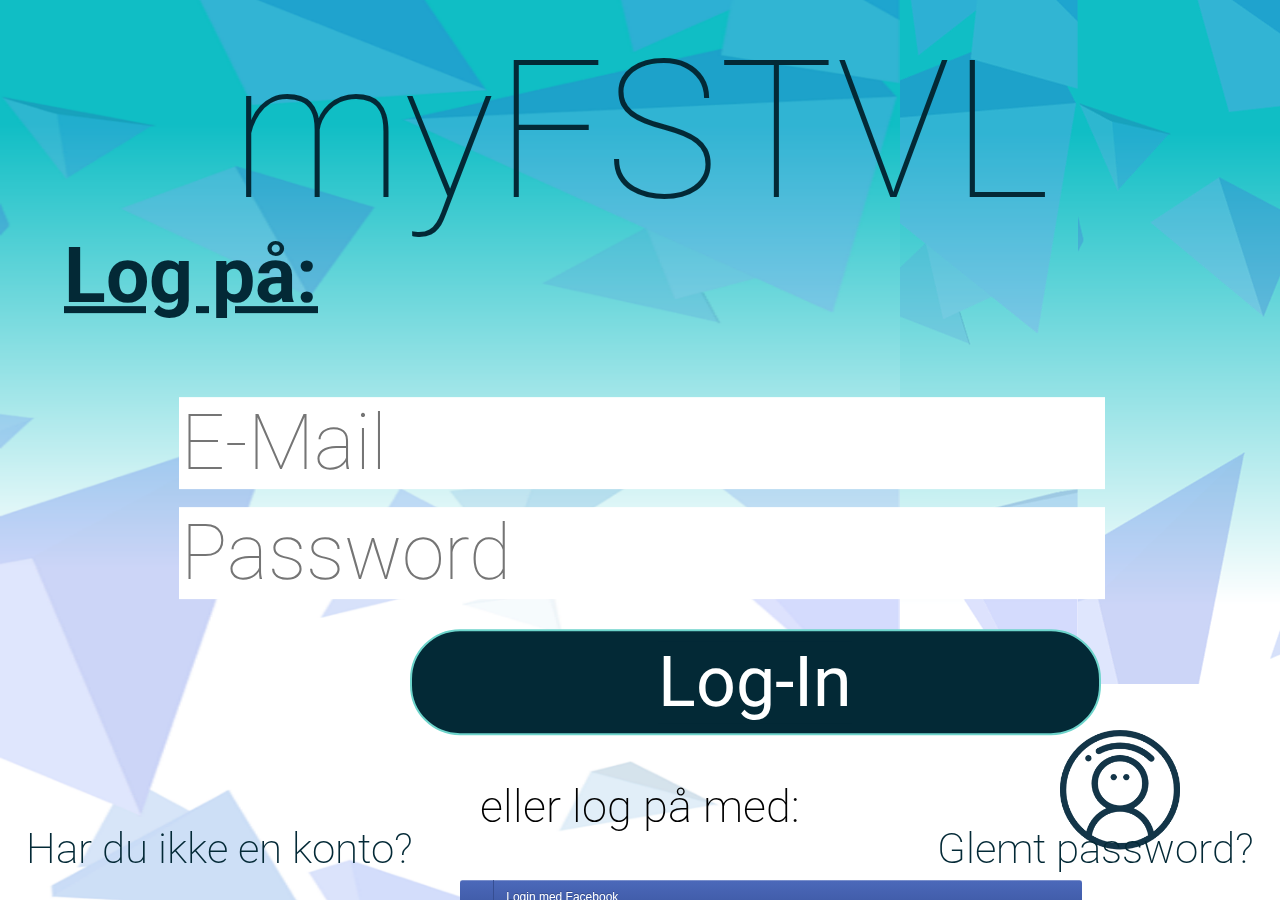
==== index.html @ f62eda31 "css update" ====
<!doctype html>
<html lang="da">

<head>
  <meta charset="utf-8">
  <title>myFSTVL</title>
  <meta name="viewport" content="width=device-width, initial-scale=1, shrink-to-fit=no">
  <meta name="description" content="">
  <meta name="author" content="myFSTVL">
  <link rel="stylesheet" href="css/main.css">
  <link rel="shortcut icon" type="image/png" href="img/favicon.png" />
  <link rel="stylesheet" href="https://code.jquery.com/mobile/1.4.4/jquery.mobile-1.4.4.min.css">
  <link href="https://fonts.googleapis.com/css?family=Roboto|Roboto+Mono" rel="stylesheet">
</head>

<body>
  <!-- tabbar navigation -->
  <nav class="tabbar">
    <a href="#home" onclick="showPage('home')" id="hidePage">Home</a>
    <a href="#trash" onclick="showPage('trash'); printDislikedArtists();">
      <img src="img/trashcan-dislike.png" alt="skraldespand" width=55%;>
    </a>
    <a href="#calender" onclick="showPage('calender'); printLikedArtists();">
      <img src="img/calendar-like.png" alt="kalender" width=60%;>
    </a>
    <a href="#filter" onclick="showPage('filter')">
      <img src="img/filter.png" alt="filter" width=60%;>
    </a>
    <a href="#account" onclick="showPage('account')">
      <img src="img/account.png" alt="profil" width=60%;>
    </a>
  </nav>

  <!-- pages -->

  <!-- login side -->
  <section id="login" class="page">
   <img class="baggrund" src="img/background-myfstvl.png" alt="baggrund">
    <div class="logpa">
      <div class="indhold">

        <h1 class="overkrift"> myFSTVL</h1>
        <br>
        <h3 class="undertitel"> Log på:</h3>
        <input type="text" name="E-Mail" placeholder="E-Mail" id="email">
        <br>
        <input type="password" name="Password" placeholder="Password" id="password">
        <button class="loginknap" onclick="saveLocalStorage()"><a href="#valg" onclick="showPage('valg')">Log-In</a></button>
        <p>eller log på med:</p>
        <button class="loginBtn loginBtn--facebook">
          Login med Facebook
        </button>
      </div>
      <a href="#" class="konto">Har du ikke en konto?</a>
      <a href="#" class="glemt">Glemt password?</a>
    </div>

  </section>

  <!-- vælg festival side -->
  <section id="valg" class="page">
    <h1>Vælg festival</h1>
    <div class="festival-grid">
      <div class="roskilde">
        <img src="img/roskildefestival.png" alt="Roskilde Festival">
      </div>
      <div class="northside">
        <img src="img/northside.png" alt="Northside">
      </div>
      <div class="musik-i-lejet">
        <img src="img/musik-i-lejet.png" alt="Musik i Lejet">
      </div>
      <div class="smukfest">
        <img src="img/smukfest.png" alt="Smuk Fest">
      </div>
      <div class="tinderbox">
        <img src="img/tinderbox.jpg" alt="Tinderbox">
      </div>
      <div class="copenhell">
        <img src="img/copenhell.png" alt="Copenhell">
      </div>
    </div>
    <button href="#filter" onclick="showPage('filter')" class="arrow">
      <a href="#filter" onclick="showPage('filter')" >&rarr;</a>
    </button>
  </section>

  <!-- home page -->
  <section id="home" class="page">
    <header class="topbar">
      <h1>myFSTVL</h1>
    </header>
    <!--
    SNIPPET TIL TINDER FUNCTIONALITET:
    https://codepen.io/developingidea/pen/meAIn -->

    <div id="swipeContainer">

    </div>

    <!--///////// LIKE KNAP / DISLIKE ////////////-->
    <div class="like-dislike">
      <video class="dislike-btn" id="dislike" onclick="playVidDislike(); dislikeButtonEvent();" width=100px height=108px>
        <source src="video/dislike.mp4">
      </video>
      <video class="like-btn" id="like" onclick="playVidLike(); likeButtonEvent();" width=110px height=110px>
        <source src="video/its-a-match.mp4">
      </video>
    </div>
  </section>

  <!-- about page -->
  <section id="trash" class="page">
    <header class="topbar">
      <h1>Har du fortrudt?</h1>
    </header>
    <a href="#home">
      <img src="/img/back-arrow.png" alt="Tilbage Knap" class="tilbage-knap" onclick="showPage('home')" width="40px">
    </a>
    <div id="dislikeGridContainer">
    </div>
  </section>

  <!-- clients page -->
  <section id="calender" class="page">
    <header class="topbar">
      <h1>Kalender</h1>
    </header>
    <a href="#home">
      <img src="/img/back-arrow.png" alt="Tilbage Knap" class="tilbage-knap" onclick="showPage('home')" width="40px">
    </a>
    <div id="likeGridContainer">
    </div>
  </section>

  <section id="filter" class="page">
    <header class="topbar">
      <h1>Filter</h1>
    </header>
    <a href="#home">
      <img src="img/back-arrow.png" alt="Tilbage Knap" class="tilbage-knap" onclick="showPage('home')" width="40px">
    </a>
    <h2 class="top-tekst">Indstil dine filtre til netop din musiksmag</h2>
    <h3>Festival:</h3>
    <p>Northside</p>
    <h3>Genre:</h3>
    <div class="genre-container">
      <button class="button" onlick="selectGenre(this)">EDM</button>
      <button class="button" onlick="selectGenre(this)">Hip-Hop</button>
      <button class="button" onlick="selectGenre(this)">Indie</button>
      <button class="button" onlick="selectGenre(this)">Pop</button>
      <button class="button" onlick="selectGenre(this)">Rock</button>
      <button class="button" onlick="selectGenre(this)">R&amp;B</button>
    </div>
    <button class="button alle">Alle genre</button>
    <!--<h3>Dage:</h3>
    <div class="dag-container">
      <button class="button">Torsdag</button>
      <button class="button">Fredag</button>
      <button class="button">Lørdag</button>
    </div>
    <button class="button alle" onclick="showPage('home')">Alle dage</button>-->
    <div class="arrow">
      <a href="#home" onclick="showPage('home')">&rarr;</a>
    </div>
  </section>

  <section id="account" class="page">
    <header class="topbar">
      <h1>Profil</h1>
    </header>
    <a href="#home">
      <img src="img/back-arrow.png" alt="Tilbage Knap" class="tilbage-knap" onclick="showPage('home')" width="40px">
    </a>
    <div class="profilindhold">
      <h2>Min profil</h2>

      <h3>Mine festivaler</h3>
      <img src="img/northside.png" alt="northside festival logo" class="dinfestival">
      <h3>E-mail:</h3>
      <input type="text" name="E-Mail" placeholder="E-Mail" id="email2">
      <h3>Password</h3>
      <input type="password" name="Password" placeholder="Password" id="password2">
      <a href="#" class="password">Skift Password</a>
      <button class="logudknap"><a href="#login" onclick="showPage('login')">Log-ud</a></button>
    </div>


  </section>



  <!-- main js file -->
  <script src="https://code.jquery.com/jquery-1.11.1.min.js"></script>
  <script src="https://code.jquery.com/mobile/1.4.4/jquery.mobile-1.4.4.min.js"></script>
  <script src="js/main.js"></script>

</body>

</html>
---- css/main.css ----
/* ---------- root variables ---------- */
:root {
  --green: rgb(38, 76, 89);
  --light-green: #6dd4cb;
  --light-grey: #f1f1f4;
  --text-color-light: #f1f1f1;
  --text-color-dark: #333;
}

/* ---------- general styling ---------- */
html {
  color: var(--text-color-dark);
  height: 100%;
  text-align: center;
  width: 100%;
  font-weight: 200;

}

body {
  margin: 0;
  background: grey;
}

h1 {
  font-family: 'Roboto' !important;
  font-size: 2em;
  font-weight: 500;
  margin: -1vw;
}


h2,
 {
  color: black;
  font-family: 'Roboto';
  font-size: 1em;
     text-shadow: none !important;
}

h3,
h4 {
  font-family: 'Roboto Mono' !important;
  font-size: 0.8em;
  margin-top: -0.8em !important;
    text-shadow: none !important;
}

p {
  color: black;
  text-align: left;
  font-family: 'Roboto mono' sans-serif !important;
    text-shadow: none !important;
}

/* ---------- topbar styling ---------- */
.topbar {
  background-color: white;
  padding: 10px;
  position: fixed;
  top: 0;
  left: 0;
  right: 0;
  z-index: 9000;
    text-shadow: none !important;
}

/* ---------- tabbar styling ---------- */
.tabbar {
  background-color: white;
  position: fixed;
  bottom: 0;
  left: 0;
  right: 0;
  z-index: 9000;
  display: flex;
  flex-direction: row;
}

#hidePage {
  display: none;
}

/* Style the links inside the navigation bar */
.tabbar a {
  display: inline-block;
  text-align: center;
  padding: 2%;
  text-decoration: none;
}

/* Change the color of links on hover */
.tabbar a:hover {
  background-color: var(--light-grey);
  color: var(--text-color-dark);
}

/* Add a color to the active/current link */
.tabbar a.active {
  background-color: var(--light-green);
  color: var(--text-color-light);
}

/* ---------- page styling ---------- */
.page {
  background-image: url("../img/background-myfstvl.png");
  display: none;
  /*min heigh is screen heigh minus height of tab and top bar */
  min-height: calc(100vh - 110px);
  animation: fadeIn 0.4s;
  /* padding equals height of tabbar and topbar */
  padding: 55px 0;
}

/* ---------- logo styling ---------- */
.logo {
  margin: 2em auto;
  width: 100%;
  max-width: 300px;
}

/* ---------- animations ---------- */
/* fade in */
@keyframes fadeIn {
  from {
    opacity: 0
  }

  to {
    opacity: 1
  }
}

.tilbage-knap {
  float: left;
  margin: 20px;
  width: 10%;
}


/* ---------- TINDER CARDS ----------- */

#swipeContainer {
  background-image: url("../img/background-myfstvl.png");
  width: 100vw;
  margin: auto 0 !important;
  display: block;
  height: 80vh;
  padding-top: 10px;
  position: relative;
  list-style-type: none;
  -webkit-touch-callout: none;
  -webkit-user-select: none;
  -khtml-user-select: none;
  -moz-user-select: none;
  -ms-user-select: none;
  user-select: none;
  text-align: center;
}

.card {
  display: none;
  margin-left: auto;
  margin-right: auto;
  border-radius: 5px;
  box-shadow: 0 0 10px rgba(0, 0, 0, 0.2);
  width: 90%;
  overflow: auto;
  position: relative;
  cursor: hand;
}

.card p {
  margin: 5vw;
}

.rotate-left {
  transform: rotate(30deg) scale(0.8);
  transition: 1s;
  margin-left: 400px;
  cursor: e-resize;
  opacity: 0;
  z-index: 10;
}

.rotate-right {
  transform: rotate(-30deg) scale(0.8);
  transition: 1s;
  opacity: 0;
  margin-left: -400px;
  cursor: w-resize;
  z-index: 10;
}

#avatar {
  width: 90%;
  height: 60vh;
  display: block;
  margin-top: 10px;
  margin-bottom: 0;
  margin-left: 5%;
  background-size: auto 160% !important;
  background-position: center;
  background-repeat: no-repeat;
}

.avatar-img {
  width: 90%;
}

article.card.active {
  background-color: rgba(255,255,255, 0.6);
}

.active {
  display: block;
}

.inactive {
  display: none;
}

.like {
  border-radius: 5px;
  padding: 5px 10px;
  border: 2px solid green;
  color: green;
  text-transform: uppercase;
  font-size: 15px;
  position: absolute;
  top: 50px;
  right: 40px;
  text-shadow: none;
}

.dislike {
  border-radius: 5px;
  padding: 5px 10px;
  border: 2px solid red;
  color: red;
  text-transform: uppercase;
  font-size: 15px;
  position: absolute;
  top: 50px;
  left: 40px;
  text-shadow: none;
}

#more {
  display: none;
}

#myBtn {
  border: none;
  background-color: white;
}

.like-dislike {
  display: flex;
  justify-content: center;
  background-color: white;
  margin-bottom: 10vh;
  position: fixed;
  bottom: 0;
  left: 0;
  right: 0;
  z-index: 3;
}

.like-dislike video {
  margin-left: 4vw;
  margin-right: 4vw;
}

/* /////////// Filtreringsknapper /////////// */

.genre-container,
.dag-container {
  display: flex;
  flex-direction: row;
  flex-wrap: wrap;
  justify-content: space-between;
  margin-left: 5%;
  margin-right: 5%;
}

.button {
  width: 30% !important;
}

.alle {
  width: 40% !important;
  margin-left: 5% !important;
}

#filter h3 {
    font-family: 'lucida sans' !important;
    text-decoration: underline;
    font-size: 6vw;    
    margin-bottom:10px;  
    

}

.top-tekst {
  margin-top: 78px;
    text-shadow:none;
    font-family: 'roboto';
    
}

#filter p{
    margin-top:0px;
    position: relative;
    margin-bottom: 30px;
    font-family: 'lucida sans';
    color:white;
    font-weight:00;
    font-size: 5vw;
    
}


#filter p, #filter h2, #filter h3 {
  text-align: center;
    
}

#filter .arrow {
  margin-top: 3vh;
}

/* //////// KALENDER //////// */
/*
#likeGridContainer {
  display: grid;
  grid-template-columns: 100%;
}
*/
#likedGridContainer .card {
  display: block !important;
}

/* Vælg festival */
.festival-grid {
  display: grid;
  grid-template-columns: 9% 40% 2% 40% 9%;
  margin-top: 20px;
}

.festival-grid img {
  width: 90%;
  background-color: white;
  padding: 5%;
}

.festival-grid img:hover {
  border: 5px solid #6dd4cb;
}

.festival-grid div {
  width: 80%;
  display: block;
  margin-left: auto;
  margin-right: auto;
}

.roskilde,
.musik-i-lejet,
.tinderbox {
  grid-column: 2 / 2;
  margin-bottom: 10px;
}

.northside,
.smukfest,
.copenhell {
  grid-column: 4 / 4;
  margin-bottom: 10px;
}

#valg {
  width: 100% ;
  text-align: center;
  height: 100vh;
  position: fixed ;
    z-index: 99999;
    background-color: white;
    background-image: url(../img/background-myfstvl.png);
    text-shadow:none;


}

#valg a, #filter a {
  text-decoration: none;
  color: white;

}

#valg h1{
    font-family: 'Roboto' !important;
    font-size: 12vw;
}

#valg button, #filter .arrow{
    background-color: rgb(2,41,54);
    width: 40%;
    margin-left: 30%;
    border-radius: 50px;
}

.arrow {
  font-size: 11vw !important;
    padding:1% !important;
  color: white;
  border: 5px solid white;
}

/* login side */
.logpa {
  width: 100% !important;
  text-align: center !important;
  height: 100vh !important;
  position: fixed !important;
     top:0;
    z-index:99999;


}

.baggrund{
    position: absolute;
    top:0;
    left: 0;
    z-index: 10000;
    width: 100vh; 
    height:100vh;
    
}



.indhold {
  position: absolute !important;
  top: 52% !important;
  left: 50% !important;
  transform: translate(-50%, -50%) !important;
  width: 90% !important;




}

.indhold h1 {
  color: #032936 !important;
  font-size: 15vw !important;
  font-weight: 100 !important;
  margin-top: 0 !important;
    font-family: 'Roboto' !important;
    text-shadow: none;
    background-color: transparent !important;
    margin-bottom:30px;
}

.indhold h3 {
  text-align: left !important;

  text-decoration: underline !important;
  font-size: 6vw !important;
  font-weight: 100 !important;
  color: #032936 !important;
  font-family: 'Roboto' !important;
  font-weight: 700 !important;
}

.indhold p {
  font-family: 'Roboto' !important;
  font-size: 3.5vw !important;
    text-align: center;
}

#login input {
  width: 80% !important;
  display: block !important;
  margin-left: 10% !important;
  font-family: 'Roboto' !important;
  font-size: 6vw !important;
  font-weight: 100 !important;
  border: none !important;
    border-style: none !important;
    border-bottom: 2px  #6DD4CB !important;

}



.loginknap {
  border: 2px solid #6DD4CB !important;
  font-size: 5.5vw !important;
  padding: 10px 60px !important;
  margin-top: 30px !important;
  border-radius: 50px !important;
  color: white !important;
  background-color: #032936 !important;
  font-family: 'Roboto' !important;
  width: 60% !important;
    margin-left: 20% !important;

}

.loginknap a {
  color: white;
  background-color: #032936 !important;
  font-family: 'Roboto' !important;
  font-size: 5.5vw !important;
  text-decoration: none !important;
    width: 60% !important;
    text-shadow: none !important;
    color:white !important;

}

.glemt {
  position: absolute !important;
  bottom: 3% !important;
  right: 2% !important;
  font-size: 3.3vw !important;
  font-family: 'Roboto' !important;
  margin: 0 !important;
  color: #032936 !important;
  text-decoration: none !important;
}

.konto {
  position: absolute !important;
  bottom:3%  !important;
  left: 2%!important;
  font-size: 3.3vw !important;
  font-family: 'Roboto' !important;
  margin: 0 !important;
  color: #032936 !important;
  text-decoration: none !important;
}

/*facebook*/
.loginBtn {
  box-sizing: border-box !important;;
  position: relative !important;;
  /* width: 13em;  - apply for fixed size */
  margin: 0.2em !important;
  padding: 0 15px 0 46px !important;
  border: none !important;
  text-align: left !important;
  line-height: 34px !important;
  white-space: nowrap !important;
  border-radius: 0.2em !important;
  font-size: 12px !important;
  color: #FFF !important;
width:54% !important;
margin-left: 23% !important;
}

.loginBtn:before {
  content: "" !important;
  box-sizing: border-box !important;
  position: absolute !important;
  top: 0 !important;
  left: 0 !important;
  width: 34px !important;
  height: 100% !important;
}

.loginBtn:active {
  box-shadow: inset 0 0 0 32px rgba(0, 0, 0, 0.1) !important;
}

.loginBtn--facebook {
  background-color: #4C69BA !important;
  background-image: linear-gradient(#4C69BA, #3B55A0) !important;
  /*font-family: "Helvetica neue", Helvetica Neue, Helvetica, Arial, sans-serif;*/
  text-shadow: 0 -1px 0 #354C8C !important;
}

.loginBtn--facebook:before {
  border-right: #364e92 1px solid !important;
  background: url('https://s3-us-west-2.amazonaws.com/s.cdpn.io/14082/icon_facebook.png') 6px 6px no-repeat !important;
}

.loginBtn--facebook:hover,
.loginBtn--facebook:focus {
  background-color: #5B7BD5 !important;
  background-image: linear-gradient(#5B7BD5, #4864B1) !important;
}


/* /////// MIN PROFIL SITE /////// */

#account{
    position: relative;
}

#account h2{
    font-family: 'roboto';

    margin-bottom: 20px;
    font-size: 7vw;
    text-shadow: none !important;
}

#account h3{
    font-family: 'roboto' !important;
    font-size: 4vw;
    text-decoration: underline;
    margin: 10px 0px;
    padding-top:15px


}

.profilindhold{
    position: absolute;
    width:80%;
    margin-left:10%;
    top:16%;
    text-align: left;
}

.dinfestival{
    width:60px;
    padding: 5px;
    background-color: #6DD4CB;
    margin-bottom: 20px;

}

#account input{
    height: 20px !important;
}


#account button{
      color: white;
  background-color: #032936 !important;
  font-family: lucida sans !important;
  font-size: 4.5vw !important;
  text-decoration: none !important;
    width: 60% !important;
    text-shadow: none !important;
    color:white !important;
    left:20%;
    border-radius: 50px;
    margin-top: 20px;

}

#account button a{
    color: white;
    text-decoration: none;


}

.password{
    font-size: 3.5vw;
    color:#032936 !important;
    text-shadow: none;
}









.addblue {
  background-color: #3ac8c8 !important;
}
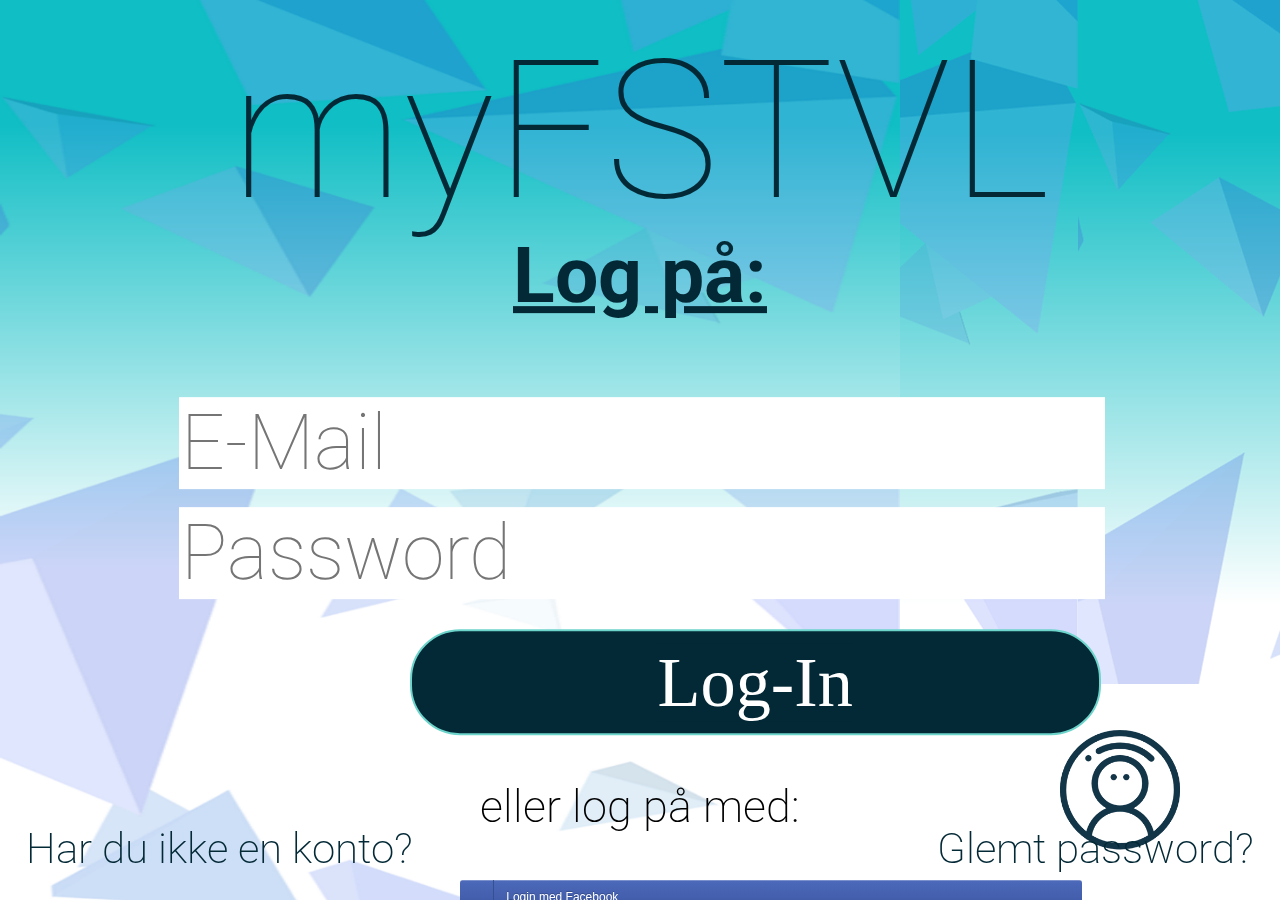
==== commit 27f2a1d5: "html update" ====
--- a/index.html
+++ b/index.html
@@ -115,7 +115,7 @@
       <h1>Har du fortrudt?</h1>
     </header>
     <a href="#home">
-      <img src="/img/back-arrow.png" alt="Tilbage Knap" class="tilbage-knap" onclick="showPage('home')" width="40px">
+      <img src="img/back-arrow.png" alt="Tilbage Knap" class="tilbage-knap" onclick="showPage('home')" width="40px">
     </a>
     <div id="dislikeGridContainer">
     </div>
@@ -127,7 +127,7 @@
       <h1>Kalender</h1>
     </header>
     <a href="#home">
-      <img src="/img/back-arrow.png" alt="Tilbage Knap" class="tilbage-knap" onclick="showPage('home')" width="40px">
+      <img src="img/back-arrow.png" alt="Tilbage Knap" class="tilbage-knap" onclick="showPage('home')" width="40px">
     </a>
     <div id="likeGridContainer">
     </div>
@@ -141,7 +141,7 @@
       <img src="img/back-arrow.png" alt="Tilbage Knap" class="tilbage-knap" onclick="showPage('home')" width="40px">
     </a>
     <h2 class="top-tekst">Indstil dine filtre til netop din musiksmag</h2>
-    <h3>Festival:</h3>
+    <h3 class="">Festival:</h3>
     <p>Northside</p>
     <h3>Genre:</h3>
     <div class="genre-container">
--- a/css/main.css
+++ b/css/main.css
@@ -27,6 +27,7 @@
   font-size: 2em;
   font-weight: 500;
   margin: -1vw;
+    color:#032936;
 }
 
 
@@ -36,6 +37,7 @@
   font-family: 'Roboto';
   font-size: 1em;
      text-shadow: none !important;
+     
 }
 
 h3,
@@ -163,11 +165,13 @@
   margin-left: auto;
   margin-right: auto;
   border-radius: 5px;
-  box-shadow: 0 0 10px rgba(0, 0, 0, 0.2);
+  box-shadow: 0 0 10px rgba(0, 0, 0, 0.4);
   width: 90%;
+    text-shadow: none;
   overflow: auto;
   position: relative;
   cursor: hand;
+    color:#032936;
 }
 
 .card p {
@@ -286,6 +290,7 @@
 
 .button {
   width: 30% !important;
+    color:#032936 !important;;
 }
 
 .alle {
@@ -294,18 +299,25 @@
 }
 
 #filter h3 {
-    font-family: 'lucida sans' !important;
+    font-family: 'roboto' !important;
     text-decoration: underline;
     font-size: 6vw;    
     margin-bottom:10px;  
-    
-
+    font-weight: 100;
+    color:#032936;
+
+}
+
+.mellem{
+    margin-top: 25px !important;
 }
 
 .top-tekst {
   margin-top: 78px;
     text-shadow:none;
     font-family: 'roboto';
+    color:#032936;
+    font-weight:100;
     
 }
 
@@ -382,8 +394,8 @@
 #valg {
   width: 100% ;
   text-align: center;
-  height: 100vh;
-  position: fixed ;
+  position: relative;
+    
     z-index: 99999;
     background-color: white;
     background-image: url(../img/background-myfstvl.png);
@@ -411,10 +423,10 @@
 }
 
 .arrow {
-  font-size: 11vw !important;
+  font-size: 8vw !important;
     padding:1% !important;
   color: white;
-  border: 5px solid white;
+  border: 2px solid white;
 }
 
 /* login side */
@@ -436,6 +448,7 @@
     z-index: 10000;
     width: 100vh; 
     height:100vh;
+   
     
 }
 
@@ -465,7 +478,7 @@
 }
 
 .indhold h3 {
-  text-align: left !important;
+  
 
   text-decoration: underline !important;
   font-size: 6vw !important;
@@ -513,7 +526,7 @@
 .loginknap a {
   color: white;
   background-color: #032936 !important;
-  font-family: 'Roboto' !important;
+  font-family: lucida sans !important;
   font-size: 5.5vw !important;
   text-decoration: none !important;
     width: 60% !important;
@@ -605,17 +618,19 @@
     font-family: 'roboto';
 
     margin-bottom: 20px;
-    font-size: 7vw;
+    font-size: 9vw;
     text-shadow: none !important;
+    margin-top: 15px;
+    color:#032936;
 }
 
 #account h3{
     font-family: 'roboto' !important;
-    font-size: 4vw;
+    font-size: 6vw;
     text-decoration: underline;
     margin: 10px 0px;
-    padding-top:15px
-
+    padding-top:15px;
+    color:#032936;
 
 }
 
@@ -635,9 +650,7 @@
 
 }
 
-#account input{
-    height: 20px !important;
-}
+
 
 
 #account button{
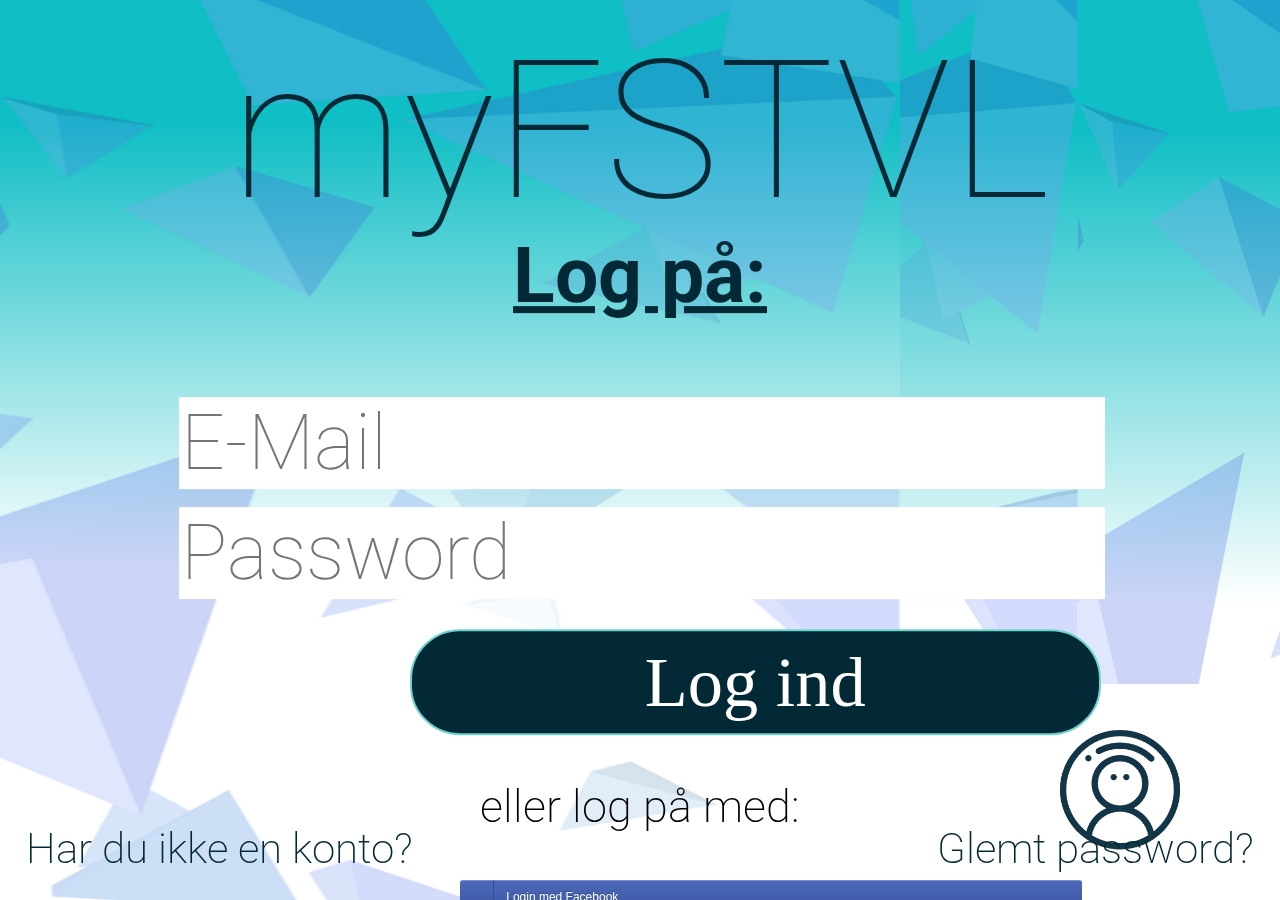
==== commit a0c2b750: "s" ====
--- a/index.html
+++ b/index.html
@@ -45,7 +45,7 @@
         <input type="text" name="E-Mail" placeholder="E-Mail" id="email">
         <br>
         <input type="password" name="Password" placeholder="Password" id="password">
-        <button class="loginknap" onclick="saveLocalStorage()"><a href="#valg" onclick="showPage('valg')">Log-In</a></button>
+        <button class="loginknap" onclick="saveLocalStorage()"><a href="#valg" onclick="showPage('valg')">Log ind</a></button>
         <p>eller log på med:</p>
         <button class="loginBtn loginBtn--facebook">
           Login med Facebook
--- a/css/main.css
+++ b/css/main.css
@@ -260,12 +260,11 @@
 }
 
 .like-dislike {
-  display: flex;
   justify-content: center;
   background-color: white;
-  margin-bottom: 10vh;
+  margin-bottom: 17%;
   position: fixed;
-  bottom: 0;
+  bottom: 0px;
   left: 0;
   right: 0;
   z-index: 3;
@@ -274,6 +273,7 @@
 .like-dislike video {
   margin-left: 4vw;
   margin-right: 4vw;
+
 }
 
 /* /////////// Filtreringsknapper /////////// */
@@ -313,7 +313,7 @@
 }
 
 .top-tekst {
-  margin-top: 78px;
+  margin-top: 12vh;
     text-shadow:none;
     font-family: 'roboto';
     color:#032936;
@@ -325,7 +325,6 @@
     margin-top:0px;
     position: relative;
     margin-bottom: 30px;
-    font-family: 'lucida sans';
     color:white;
     font-weight:00;
     font-size: 5vw;
@@ -645,7 +644,7 @@
 .dinfestival{
     width:60px;
     padding: 5px;
-    background-color: #6DD4CB;
+    background-color: #032936;
     margin-bottom: 20px;
 
 }
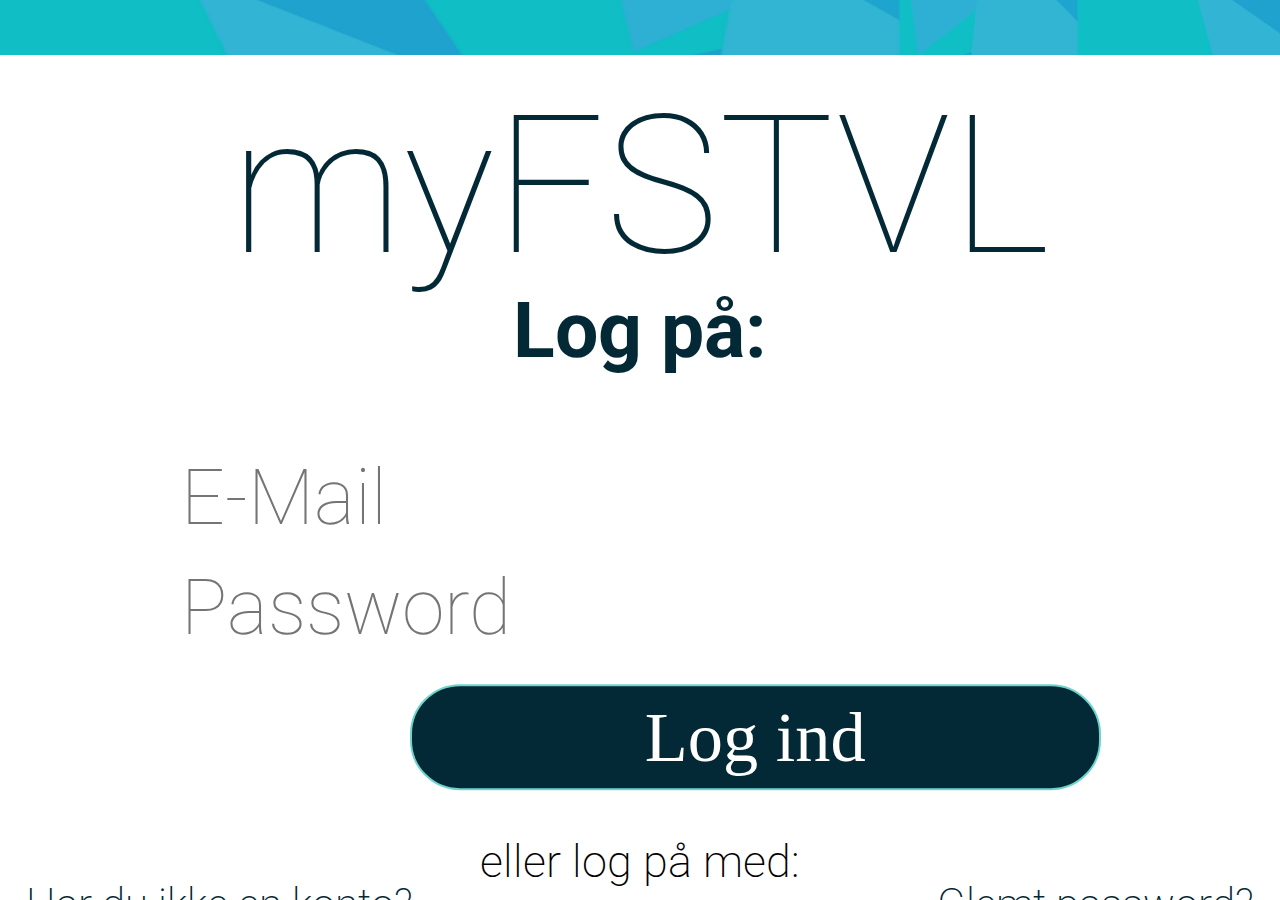
==== commit ff1afc5a: "ændret inline styling" ====
--- a/index.html
+++ b/index.html
@@ -18,16 +18,16 @@
   <nav class="tabbar">
     <a href="#home" onclick="showPage('home')" id="hidePage">Home</a>
     <a href="#trash" onclick="showPage('trash'); printDislikedArtists();">
-      <img src="img/trashcan-dislike.png" alt="skraldespand" width=55%;>
+      <img src="img/trashcan-dislike.png" alt="skraldespand" id="trashcan">
     </a>
     <a href="#calender" onclick="showPage('calender'); printLikedArtists();">
-      <img src="img/calendar-like.png" alt="kalender" width=60%;>
+      <img src="img/calendar-like.png" alt="kalender">
     </a>
     <a href="#filter" onclick="showPage('filter')">
-      <img src="img/filter.png" alt="filter" width=60%;>
+      <img src="img/filter.png" alt="filter">
     </a>
     <a href="#account" onclick="showPage('account')">
-      <img src="img/account.png" alt="profil" width=60%;>
+      <img src="img/account.png" alt="profil">
     </a>
   </nav>
 
@@ -100,10 +100,10 @@
 
     <!--///////// LIKE KNAP / DISLIKE ////////////-->
     <div class="like-dislike">
-      <video class="dislike-btn" id="dislike" onclick="playVidDislike(); dislikeButtonEvent();" width=100px height=108px>
+      <video class="dislike-btn" id="dislike" onclick="playVidDislike(); dislikeButtonEvent();">
         <source src="video/dislike.mp4">
       </video>
-      <video class="like-btn" id="like" onclick="playVidLike(); likeButtonEvent();" width=110px height=110px>
+      <video class="like-btn" id="like" onclick="playVidLike(); likeButtonEvent();">
         <source src="video/its-a-match.mp4">
       </video>
     </div>
--- a/css/main.css
+++ b/css/main.css
@@ -14,7 +14,6 @@
   text-align: center;
   width: 100%;
   font-weight: 200;
-
 }
 
 body {
@@ -27,17 +26,17 @@
   font-size: 2em;
   font-weight: 500;
   margin: -1vw;
-    color:#032936;
-}
-
+  color: #032936;
+}
 
 h2,
- {
+  {
   color: black;
   font-family: 'Roboto';
   font-size: 1em;
-     text-shadow: none !important;
-     
+  <<<<<<< HEAD text-shadow: none !important;
+  =======text-shadow: none !important;
+  >>>>>>>35185690f8e1772e9dad1c4364c3fcaa9deecded
 }
 
 h3,
@@ -45,14 +44,14 @@
   font-family: 'Roboto Mono' !important;
   font-size: 0.8em;
   margin-top: -0.8em !important;
-    text-shadow: none !important;
+  text-shadow: none !important;
 }
 
 p {
   color: black;
   text-align: left;
-  font-family: 'Roboto mono' sans-serif !important;
-    text-shadow: none !important;
+  font-family: 'Roboto mono'sans-serif !important;
+  text-shadow: none !important;
 }
 
 /* ---------- topbar styling ---------- */
@@ -64,7 +63,7 @@
   left: 0;
   right: 0;
   z-index: 9000;
-    text-shadow: none !important;
+  text-shadow: none !important;
 }
 
 /* ---------- tabbar styling ---------- */
@@ -77,6 +76,7 @@
   z-index: 9000;
   display: flex;
   flex-direction: row;
+  justify-content: space-around;
 }
 
 #hidePage {
@@ -89,6 +89,7 @@
   text-align: center;
   padding: 2%;
   text-decoration: none;
+  width: 23%;
 }
 
 /* Change the color of links on hover */
@@ -101,6 +102,14 @@
 .tabbar a.active {
   background-color: var(--light-green);
   color: var(--text-color-light);
+}
+
+.tabbar img {
+  width: 50px;
+}
+
+#trashcan {
+  width: 58%;
 }
 
 /* ---------- page styling ---------- */
@@ -136,12 +145,10 @@
 .tilbage-knap {
   float: left;
   margin: 20px;
-  width: 10%;
-}
-
+  width: 35px;
+}
 
 /* ---------- TINDER CARDS ----------- */
-
 #swipeContainer {
   background-image: url("../img/background-myfstvl.png");
   width: 100vw;
@@ -167,11 +174,11 @@
   border-radius: 5px;
   box-shadow: 0 0 10px rgba(0, 0, 0, 0.4);
   width: 90%;
-    text-shadow: none;
+  text-shadow: none;
   overflow: auto;
   position: relative;
   cursor: hand;
-    color:#032936;
+  color: #032936;
 }
 
 .card p {
@@ -213,7 +220,7 @@
 }
 
 article.card.active {
-  background-color: rgba(255,255,255, 0.6);
+  background-color: rgba(255, 255, 255, 0.6);
 }
 
 .active {
@@ -273,11 +280,19 @@
 .like-dislike video {
   margin-left: 4vw;
   margin-right: 4vw;
-
+}
+
+#dislike {
+  width: 100px;
+  height: 108px;
+}
+
+#like {
+  width: 110px;
+  height: 110px;
 }
 
 /* /////////// Filtreringsknapper /////////// */
-
 .genre-container,
 .dag-container {
   display: flex;
@@ -290,7 +305,8 @@
 
 .button {
   width: 30% !important;
-    color:#032936 !important;;
+  color: #032936 !important;
+  ;
 }
 
 .alle {
@@ -298,43 +314,40 @@
   margin-left: 5% !important;
 }
 
+
+
 #filter h3 {
-    font-family: 'roboto' !important;
-    text-decoration: underline;
-    font-size: 6vw;    
-    margin-bottom:10px;  
-    font-weight: 100;
-    color:#032936;
-
-}
-
-.mellem{
-    margin-top: 25px !important;
+  font-family: 'roboto' !important;
+  text-decoration: underline;
+  font-size: 6vw;
+  margin-bottom: 10px;
+  font-weight: 100;
+  color: #032936;
+}
+
+.mellem {
+  margin-top: 25px !important;
 }
 
 .top-tekst {
-  margin-top: 12vh;
-    text-shadow:none;
-    font-family: 'roboto';
-    color:#032936;
-    font-weight:100;
-    
-}
-
-#filter p{
-    margin-top:0px;
-    position: relative;
-    margin-bottom: 30px;
-    color:white;
-    font-weight:00;
-    font-size: 5vw;
-    
-}
-
+  margin-top: 13vh;
+  text-shadow: none;
+  font-family: 'roboto';
+  color: #032936;
+  font-weight: 100;
+}
+
+#filter p {
+  margin-top: 0px;
+  position: relative;
+  margin-bottom: 30px;
+  color: white;
+  font-weight: 00;
+  font-size: 5vw;
+}
 
 #filter p, #filter h2, #filter h3 {
   text-align: center;
-    
 }
 
 #filter .arrow {
@@ -342,12 +355,8 @@
 }
 
 /* //////// KALENDER //////// */
-/*
-#likeGridContainer {
-  display: grid;
-  grid-template-columns: 100%;
-}
-*/
+
+
 #likedGridContainer .card {
   display: block !important;
 }
@@ -391,40 +400,44 @@
 }
 
 #valg {
-  width: 100% ;
+  width: 100%;
   text-align: center;
+  height: 100vh;
+  position: fixed;
+  z-index: 99999;
+  background-color: white;
+  background-image: url(../img/background-myfstvl.png);
+  text-shadow: none;
   position: relative;
-    
-    z-index: 99999;
-    background-color: white;
-    background-image: url(../img/background-myfstvl.png);
-    text-shadow:none;
-
-
+  z-index: 99999;
+  background-color: white;
+  background-image: url(../img/background-myfstvl.png);
+  text-shadow: none;
 }
 
 #valg a, #filter a {
   text-decoration: none;
   color: white;
-
-}
-
-#valg h1{
-    font-family: 'Roboto' !important;
-    font-size: 12vw;
-}
-
-#valg button, #filter .arrow{
-    background-color: rgb(2,41,54);
-    width: 40%;
-    margin-left: 30%;
-    border-radius: 50px;
+}
+
+#valg h1 {
+  font-family: 'Roboto' !important;
+  font-size: 12vw;
+}
+
+#valg button, #filter .arrow {
+  background-color: rgb(2, 41, 54);
+  width: 40%;
+  margin-left: 30%;
+  border-radius: 50px;
 }
 
 .arrow {
-  font-size: 8vw !important;
-    padding:1% !important;
-  color: white;
+  <<<<<<< HEAD font-size: 11vw !important;
+  padding: 1% !important;
+  =======font-size: 8vw !important;
+  padding: 1% !important;
+  >>>>>>>35185690f8e1772e9dad1c4364c3fcaa9deecded color: white;
   border: 2px solid white;
 }
 
@@ -434,24 +447,22 @@
   text-align: center !important;
   height: 100vh !important;
   position: fixed !important;
-     top:0;
-    z-index:99999;
-
-
-}
-
-.baggrund{
-    position: absolute;
-    top:0;
-    left: 0;
-    z-index: 10000;
-    width: 100vh; 
-    height:100vh;
-   
-    
-}
-
-
+  <<<<<<< HEAD top: -55px !important;
+  z-index: 99999;
+  background-color: white;
+  =======top: 0;
+  z-index: 99999;
+}
+
+.baggrund {
+  position: absolute;
+  top: 0;
+  left: 0;
+  z-index: 10000;
+  width: 100vh;
+  height: 100vh;
+  >>>>>>>35185690f8e1772e9dad1c4364c3fcaa9deecded
+}
 
 .indhold {
   position: absolute !important;
@@ -459,10 +470,6 @@
   left: 50% !important;
   transform: translate(-50%, -50%) !important;
   width: 90% !important;
-
-
-
-
 }
 
 .indhold h1 {
@@ -470,16 +477,15 @@
   font-size: 15vw !important;
   font-weight: 100 !important;
   margin-top: 0 !important;
-    font-family: 'Roboto' !important;
-    text-shadow: none;
-    background-color: transparent !important;
-    margin-bottom:30px;
+  font-family: 'Roboto' !important;
+  text-shadow: none;
+  background-color: transparent !important;
+  margin-bottom: 30px;
 }
 
 .indhold h3 {
-  
-
-  text-decoration: underline !important;
+  <<<<<<< HEAD text-align: left !important;
+  =======>>>>>>>35185690f8e1772e9dad1c4364c3fcaa9deecded text-decoration: underline !important;
   font-size: 6vw !important;
   font-weight: 100 !important;
   color: #032936 !important;
@@ -490,7 +496,7 @@
 .indhold p {
   font-family: 'Roboto' !important;
   font-size: 3.5vw !important;
-    text-align: center;
+  text-align: center;
 }
 
 #login input {
@@ -501,12 +507,9 @@
   font-size: 6vw !important;
   font-weight: 100 !important;
   border: none !important;
-    border-style: none !important;
-    border-bottom: 2px  #6DD4CB !important;
-
-}
-
-
+  border-style: none !important;
+  border-bottom: 2px #6DD4CB !important;
+}
 
 .loginknap {
   border: 2px solid #6DD4CB !important;
@@ -518,8 +521,7 @@
   background-color: #032936 !important;
   font-family: 'Roboto' !important;
   width: 60% !important;
-    margin-left: 20% !important;
-
+  margin-left: 20% !important;
 }
 
 .loginknap a {
@@ -528,10 +530,9 @@
   font-family: lucida sans !important;
   font-size: 5.5vw !important;
   text-decoration: none !important;
-    width: 60% !important;
-    text-shadow: none !important;
-    color:white !important;
-
+  width: 60% !important;
+  text-shadow: none !important;
+  color: white !important;
 }
 
 .glemt {
@@ -547,8 +548,8 @@
 
 .konto {
   position: absolute !important;
-  bottom:3%  !important;
-  left: 2%!important;
+  bottom: 3% !important;
+  left: 2% !important;
   font-size: 3.3vw !important;
   font-family: 'Roboto' !important;
   margin: 0 !important;
@@ -558,8 +559,10 @@
 
 /*facebook*/
 .loginBtn {
-  box-sizing: border-box !important;;
-  position: relative !important;;
+  box-sizing: border-box !important;
+  ;
+  position: relative !important;
+  ;
   /* width: 13em;  - apply for fixed size */
   margin: 0.2em !important;
   padding: 0 15px 0 46px !important;
@@ -570,8 +573,8 @@
   border-radius: 0.2em !important;
   font-size: 12px !important;
   color: #FFF !important;
-width:54% !important;
-margin-left: 23% !important;
+  width: 54% !important;
+  margin-left: 23% !important;
 }
 
 .loginBtn:before {
@@ -606,88 +609,96 @@
   background-image: linear-gradient(#5B7BD5, #4864B1) !important;
 }
 
-
 /* /////// MIN PROFIL SITE /////// */
-
-#account{
-    position: relative;
-}
-
-#account h2{
+#account {
+  position: relative;
+}
+
+<<<<<<< HEAD #account h2 {
+  margin-bottom: 20px;
+  font-size: 7vw;
+  text-shadow: none !important;
+}
+
+#account h3 {
+  font-size: 4vw;
+  text-decoration: underline;
+  margin: 10px 0px;
+
+  padding-top: 10px=======#account h2 {
     font-family: 'roboto';
-
     margin-bottom: 20px;
     font-size: 9vw;
     text-shadow: none !important;
     margin-top: 15px;
-    color:#032936;
-}
-
-#account h3{
+    color: #032936;
+  }
+
+  #account h3 {
     font-family: 'roboto' !important;
     font-size: 6vw;
     text-decoration: underline;
     margin: 10px 0px;
-    padding-top:15px;
-    color:#032936;
-
-}
-
-.profilindhold{
+    padding-top: 15px;
+    color: #032936;
+  }
+
+  .profilindhold {
     position: absolute;
-    width:80%;
-    margin-left:10%;
-    top:16%;
+    width: 80%;
+    margin-left: 10%;
+    top: 16%;
     text-align: left;
-}
-
-.dinfestival{
-    width:60px;
+  }
+
+  .dinfestival {
+    width: 60px;
+    padding: 5px;
+    background-color: #6DD4CB;
+    margin-bottom: 20px;
+  }
+
+  #account input {
+    margin: 5px 0px;
+    height: 20px !important;
+  }
+
+  =======.dinfestival {
+    width: 60px;
     padding: 5px;
     background-color: #032936;
     margin-bottom: 20px;
-
-}
-
-
-
-
-#account button{
-      color: white;
-  background-color: #032936 !important;
-  font-family: lucida sans !important;
-  font-size: 4.5vw !important;
-  text-decoration: none !important;
+  }
+
+  #account button {
+    color: white;
+    background-color: #032936 !important;
+    font-family: lucida sans !important;
+    font-size: 4.5vw !important;
+    text-decoration: none !important;
     width: 60% !important;
     text-shadow: none !important;
-    color:white !important;
-    left:20%;
+    color: white !important;
+    left: 20%;
     border-radius: 50px;
     margin-top: 20px;
-
-}
-
-#account button a{
+  }
+
+  #account button a {
     color: white;
     text-decoration: none;
-
-
-}
-
-.password{
+  }
+
+  .password {
     font-size: 3.5vw;
-    color:#032936 !important;
+    color: #032936 !important;
     text-shadow: none;
-}
-
-
-
-
-
-
-
-
-
-.addblue {
-  background-color: #3ac8c8 !important;
-}
+  }
+
+  .addblue {
+    background-color: blue;
+  }
+
+  .button:focus {
+    background-color: #6dd4cb !important;
+  }
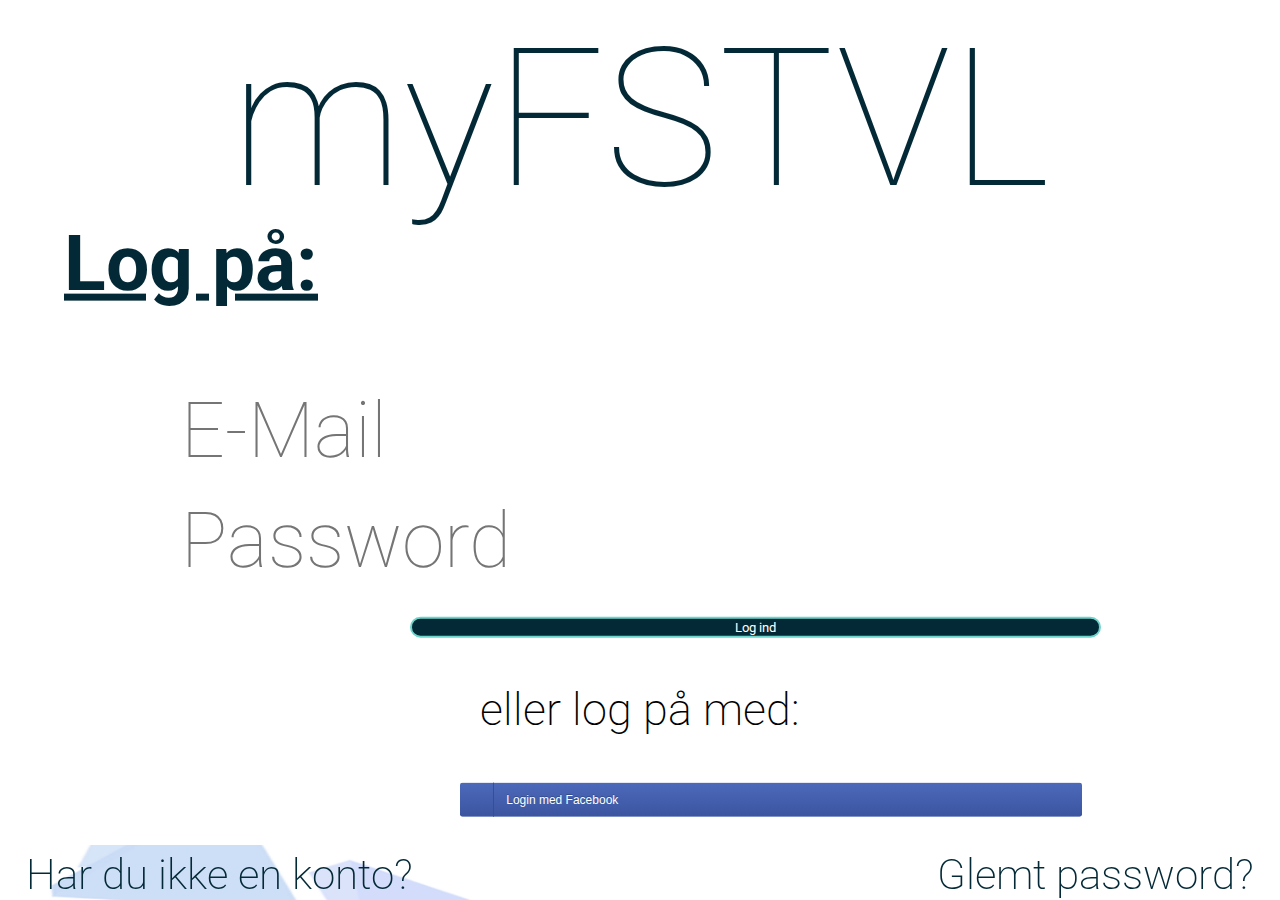
==== commit 6c2ea310: "små lækre css-rettelser" ====
--- a/index.html
+++ b/index.html
@@ -35,7 +35,7 @@
 
   <!-- login side -->
   <section id="login" class="page">
-   <img class="baggrund" src="img/background-myfstvl.png" alt="baggrund">
+    <img class="baggrund" src="img/background-myfstvl.png" alt="baggrund">
     <div class="logpa">
       <div class="indhold">
 
@@ -81,7 +81,7 @@
       </div>
     </div>
     <button href="#filter" onclick="showPage('filter')" class="arrow">
-      <a href="#filter" onclick="showPage('filter')" >&rarr;</a>
+      <a href="#filter" onclick="showPage('filter')">&rarr;</a>
     </button>
   </section>
 
@@ -115,7 +115,7 @@
       <h1>Har du fortrudt?</h1>
     </header>
     <a href="#home">
-      <img src="img/back-arrow.png" alt="Tilbage Knap" class="tilbage-knap" onclick="showPage('home')" width="40px">
+      <img src="img/back-arrow.png" alt="Tilbage Knap" class="tilbage-knap" onclick="showPage('home')">
     </a>
     <div id="dislikeGridContainer">
     </div>
@@ -127,7 +127,7 @@
       <h1>Kalender</h1>
     </header>
     <a href="#home">
-      <img src="img/back-arrow.png" alt="Tilbage Knap" class="tilbage-knap" onclick="showPage('home')" width="40px">
+      <img src="img/back-arrow.png" alt="Tilbage Knap" class="tilbage-knap" onclick="showPage('home')">
     </a>
     <div id="likeGridContainer">
     </div>
@@ -138,7 +138,7 @@
       <h1>Filter</h1>
     </header>
     <a href="#home">
-      <img src="img/back-arrow.png" alt="Tilbage Knap" class="tilbage-knap" onclick="showPage('home')" width="40px">
+      <img src="img/back-arrow.png" alt="Tilbage Knap" class="tilbage-knap" onclick="showPage('home')">
     </a>
     <h2 class="top-tekst">Indstil dine filtre til netop din musiksmag</h2>
     <h3 class="">Festival:</h3>
@@ -170,7 +170,7 @@
       <h1>Profil</h1>
     </header>
     <a href="#home">
-      <img src="img/back-arrow.png" alt="Tilbage Knap" class="tilbage-knap" onclick="showPage('home')" width="40px">
+      <img src="img/back-arrow.png" alt="Tilbage Knap" class="tilbage-knap" onclick="showPage('home')">
     </a>
     <div class="profilindhold">
       <h2>Min profil</h2>
--- a/css/main.css
+++ b/css/main.css
@@ -34,9 +34,7 @@
   color: black;
   font-family: 'Roboto';
   font-size: 1em;
-  <<<<<<< HEAD text-shadow: none !important;
-  =======text-shadow: none !important;
-  >>>>>>>35185690f8e1772e9dad1c4364c3fcaa9deecded
+  text-shadow: none !important;
 }
 
 h3,
@@ -314,8 +312,6 @@
   margin-left: 5% !important;
 }
 
-
-
 #filter h3 {
   font-family: 'roboto' !important;
   text-decoration: underline;
@@ -355,8 +351,6 @@
 }
 
 /* //////// KALENDER //////// */
-
-
 #likedGridContainer .card {
   display: block !important;
 }
@@ -408,11 +402,6 @@
   background-color: white;
   background-image: url(../img/background-myfstvl.png);
   text-shadow: none;
-  position: relative;
-  z-index: 99999;
-  background-color: white;
-  background-image: url(../img/background-myfstvl.png);
-  text-shadow: none;
 }
 
 #valg a, #filter a {
@@ -433,11 +422,11 @@
 }
 
 .arrow {
-  <<<<<<< HEAD font-size: 11vw !important;
+  font-size: 11vw !important;
   padding: 1% !important;
-  =======font-size: 8vw !important;
+  font-size: 8vw !important;
   padding: 1% !important;
-  >>>>>>>35185690f8e1772e9dad1c4364c3fcaa9deecded color: white;
+  color: white;
   border: 2px solid white;
 }
 
@@ -447,10 +436,10 @@
   text-align: center !important;
   height: 100vh !important;
   position: fixed !important;
-  <<<<<<< HEAD top: -55px !important;
+  top: -55px !important;
   z-index: 99999;
   background-color: white;
-  =======top: 0;
+  top: 0;
   z-index: 99999;
 }
 
@@ -461,7 +450,6 @@
   z-index: 10000;
   width: 100vh;
   height: 100vh;
-  >>>>>>>35185690f8e1772e9dad1c4364c3fcaa9deecded
 }
 
 .indhold {
@@ -484,8 +472,8 @@
 }
 
 .indhold h3 {
-  <<<<<<< HEAD text-align: left !important;
-  =======>>>>>>>35185690f8e1772e9dad1c4364c3fcaa9deecded text-decoration: underline !important;
+  text-align: left !important;
+  text-decoration: underline !important;
   font-size: 6vw !important;
   font-weight: 100 !important;
   color: #032936 !important;
@@ -513,8 +501,6 @@
 
 .loginknap {
   border: 2px solid #6DD4CB !important;
-  font-size: 5.5vw !important;
-  padding: 10px 60px !important;
   margin-top: 30px !important;
   border-radius: 50px !important;
   color: white !important;
@@ -527,8 +513,7 @@
 .loginknap a {
   color: white;
   background-color: #032936 !important;
-  font-family: lucida sans !important;
-  font-size: 5.5vw !important;
+  font-family: 'roboto' !important;
   text-decoration: none !important;
   width: 60% !important;
   text-shadow: none !important;
@@ -537,7 +522,7 @@
 
 .glemt {
   position: absolute !important;
-  bottom: 3% !important;
+  bottom: -6% !important;
   right: 2% !important;
   font-size: 3.3vw !important;
   font-family: 'Roboto' !important;
@@ -548,7 +533,7 @@
 
 .konto {
   position: absolute !important;
-  bottom: 3% !important;
+  bottom: -6% !important;
   left: 2% !important;
   font-size: 3.3vw !important;
   font-family: 'Roboto' !important;
@@ -614,91 +599,80 @@
   position: relative;
 }
 
-<<<<<<< HEAD #account h2 {
+#account h2 {
+  font-family: 'roboto';
   margin-bottom: 20px;
-  font-size: 7vw;
+  font-size: 9vw;
   text-shadow: none !important;
+  margin-top: 15px;
+  color: #032936;
 }
 
 #account h3 {
-  font-size: 4vw;
+  font-family: 'roboto' !important;
+  font-size: 6vw;
   text-decoration: underline;
   margin: 10px 0px;
-
-  padding-top: 10px=======#account h2 {
-    font-family: 'roboto';
-    margin-bottom: 20px;
-    font-size: 9vw;
-    text-shadow: none !important;
-    margin-top: 15px;
-    color: #032936;
-  }
-
-  #account h3 {
-    font-family: 'roboto' !important;
-    font-size: 6vw;
-    text-decoration: underline;
-    margin: 10px 0px;
-    padding-top: 15px;
-    color: #032936;
-  }
-
-  .profilindhold {
-    position: absolute;
-    width: 80%;
-    margin-left: 10%;
-    top: 16%;
-    text-align: left;
-  }
-
-  .dinfestival {
-    width: 60px;
-    padding: 5px;
-    background-color: #6DD4CB;
-    margin-bottom: 20px;
-  }
-
-  #account input {
-    margin: 5px 0px;
-    height: 20px !important;
-  }
-
-  =======.dinfestival {
-    width: 60px;
-    padding: 5px;
-    background-color: #032936;
-    margin-bottom: 20px;
-  }
-
-  #account button {
-    color: white;
-    background-color: #032936 !important;
-    font-family: lucida sans !important;
-    font-size: 4.5vw !important;
-    text-decoration: none !important;
-    width: 60% !important;
-    text-shadow: none !important;
-    color: white !important;
-    left: 20%;
-    border-radius: 50px;
-    margin-top: 20px;
-  }
-
-  #account button a {
-    color: white;
-    text-decoration: none;
-  }
-
-  .password {
-    font-size: 3.5vw;
-    color: #032936 !important;
-    text-shadow: none;
-  }
-
-  .addblue {
-    background-color: blue;
-  }
-
-  .button:focus {
-    background-color: #6dd4cb !important;
-  }
+  padding-top: 15px;
+  color: #032936;
+}
+
+.profilindhold {
+  position: absolute;
+  width: 80%;
+  margin-left: 10%;
+  top: 16%;
+  text-align: left;
+}
+
+.dinfestival {
+  width: 60px;
+  padding: 5px;
+  background-color: #6DD4CB;
+  margin-bottom: 20px;
+}
+
+#account input {
+  margin: 5px 0px;
+  height: 20px !important;
+}
+
+.dinfestival {
+  width: 60px;
+  padding: 5px;
+  background-color: #032936;
+  margin-bottom: 20px;
+}
+
+#account button {
+  color: white;
+  background-color: #032936 !important;
+  font-family: lucida sans !important;
+  font-size: 4.5vw !important;
+  text-decoration: none !important;
+  width: 60% !important;
+  text-shadow: none !important;
+  color: white !important;
+  left: 20%;
+  border-radius: 50px;
+  margin-top: 20px;
+}
+
+#account button a {
+  color: white;
+  text-decoration: none;
+}
+
+.password {
+  font-size: 3.5vw;
+  color: #032936 !important;
+  text-shadow: none;
+}
+
+.addblue {
+  background-color: blue;
+}
+
+.button:focus {
+  background-color: #6dd4cb !important;
+}
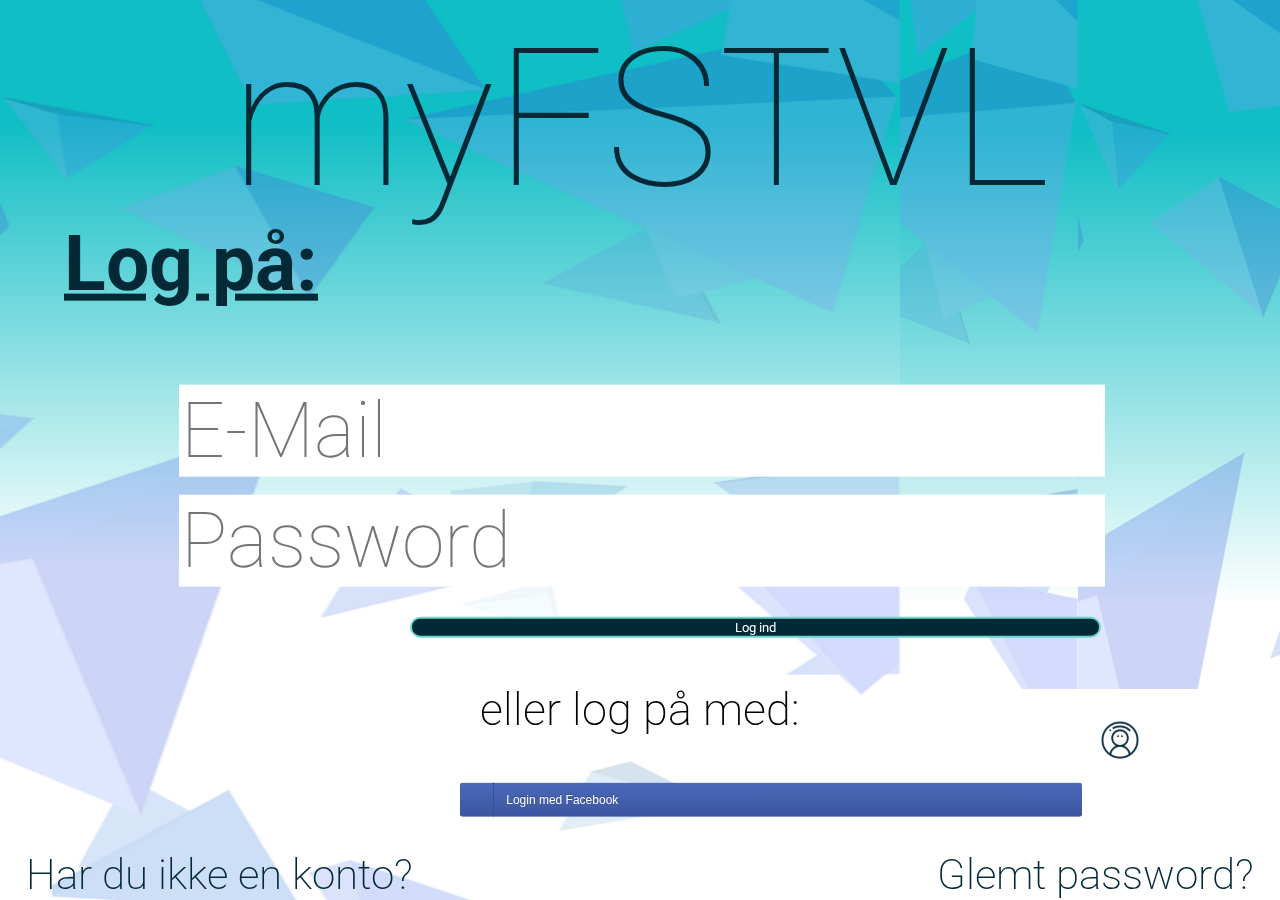
==== commit f3432523: "Valid CSS" ====
--- a/index.html
+++ b/index.html
@@ -80,7 +80,7 @@
         <img src="img/copenhell.png" alt="Copenhell">
       </div>
     </div>
-    <button href="#filter" onclick="showPage('filter')" class="arrow">
+    <button onclick="showPage('filter')" class="arrow">
       <a href="#filter" onclick="showPage('filter')">&rarr;</a>
     </button>
   </section>
--- a/css/main.css
+++ b/css/main.css
@@ -1,15 +1,6 @@
-/* ---------- root variables ---------- */
-:root {
-  --green: rgb(38, 76, 89);
-  --light-green: #6dd4cb;
-  --light-grey: #f1f1f4;
-  --text-color-light: #f1f1f1;
-  --text-color-dark: #333;
-}
-
 /* ---------- general styling ---------- */
 html {
-  color: var(--text-color-dark);
+  color: #333;
   height: 100%;
   text-align: center;
   width: 100%;
@@ -29,8 +20,7 @@
   color: #032936;
 }
 
-h2,
-  {
+h2 {
   color: black;
   font-family: 'Roboto';
   font-size: 1em;
@@ -48,7 +38,7 @@
 p {
   color: black;
   text-align: left;
-  font-family: 'Roboto mono'sans-serif !important;
+  font-family: 'Roboto Mono', sans-serif !important;
   text-shadow: none !important;
 }
 
@@ -92,14 +82,14 @@
 
 /* Change the color of links on hover */
 .tabbar a:hover {
-  background-color: var(--light-grey);
-  color: var(--text-color-dark);
+  background-color: #f1f1f4;
+  color: #333;
 }
 
 /* Add a color to the active/current link */
 .tabbar a.active {
-  background-color: var(--light-green);
-  color: var(--text-color-light);
+  background-color: #6dd4cb;
+  color: #f1f1f1;
 }
 
 .tabbar img {
@@ -175,7 +165,6 @@
   text-shadow: none;
   overflow: auto;
   position: relative;
-  cursor: hand;
   color: #032936;
 }
 
@@ -313,7 +302,7 @@
 }
 
 #filter h3 {
-  font-family: 'roboto' !important;
+  font-family: 'Roboto' !important;
   text-decoration: underline;
   font-size: 6vw;
   margin-bottom: 10px;
@@ -328,9 +317,10 @@
 .top-tekst {
   margin-top: 13vh;
   text-shadow: none;
-  font-family: 'roboto';
+  font-family: 'Roboto';
   color: #032936;
-  font-weight: 100;
+  font-size: 6vw;
+  padding-bottom: 20px !important;
 }
 
 #filter p {
@@ -338,7 +328,6 @@
   position: relative;
   margin-bottom: 30px;
   color: white;
-  font-weight: 00;
   font-size: 5vw;
 }
 
@@ -438,7 +427,6 @@
   position: fixed !important;
   top: -55px !important;
   z-index: 99999;
-  background-color: white;
   top: 0;
   z-index: 99999;
 }
@@ -600,7 +588,7 @@
 }
 
 #account h2 {
-  font-family: 'roboto';
+  font-family: 'Roboto';
   margin-bottom: 20px;
   font-size: 9vw;
   text-shadow: none !important;
@@ -609,7 +597,7 @@
 }
 
 #account h3 {
-  font-family: 'roboto' !important;
+  font-family: 'Roboto' !important;
   font-size: 6vw;
   text-decoration: underline;
   margin: 10px 0px;
@@ -670,9 +658,5 @@
 }
 
 .addblue {
-  background-color: blue;
-}
-
-.button:focus {
-  background-color: #6dd4cb !important;
-}
+  background-color: #3ac8c8 !important;
+}
